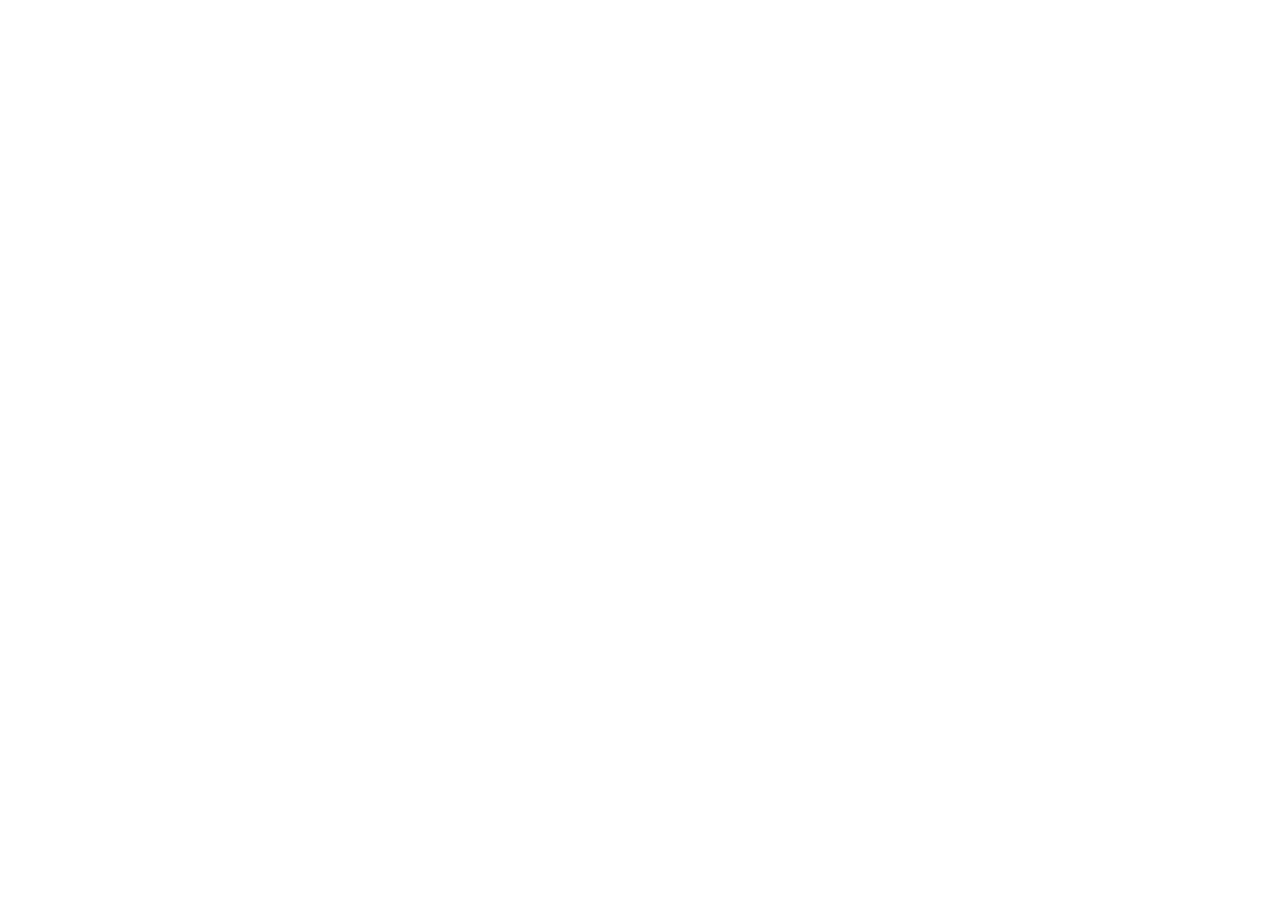
==== index.html @ 2d0242c8 "fix: I must add index.html to main folder but i create this in src. I fixed this problem" ====
<!DOCTYPE html>
<html lang="en">
<head>
    <meta charset="UTF-8">
    <meta name="viewport" content="width=device-width, initial-scale=1.0">
    <title>Document</title>
    <style src="/src/style.css"></style>
</head>
<body>
    
</body>
</html>
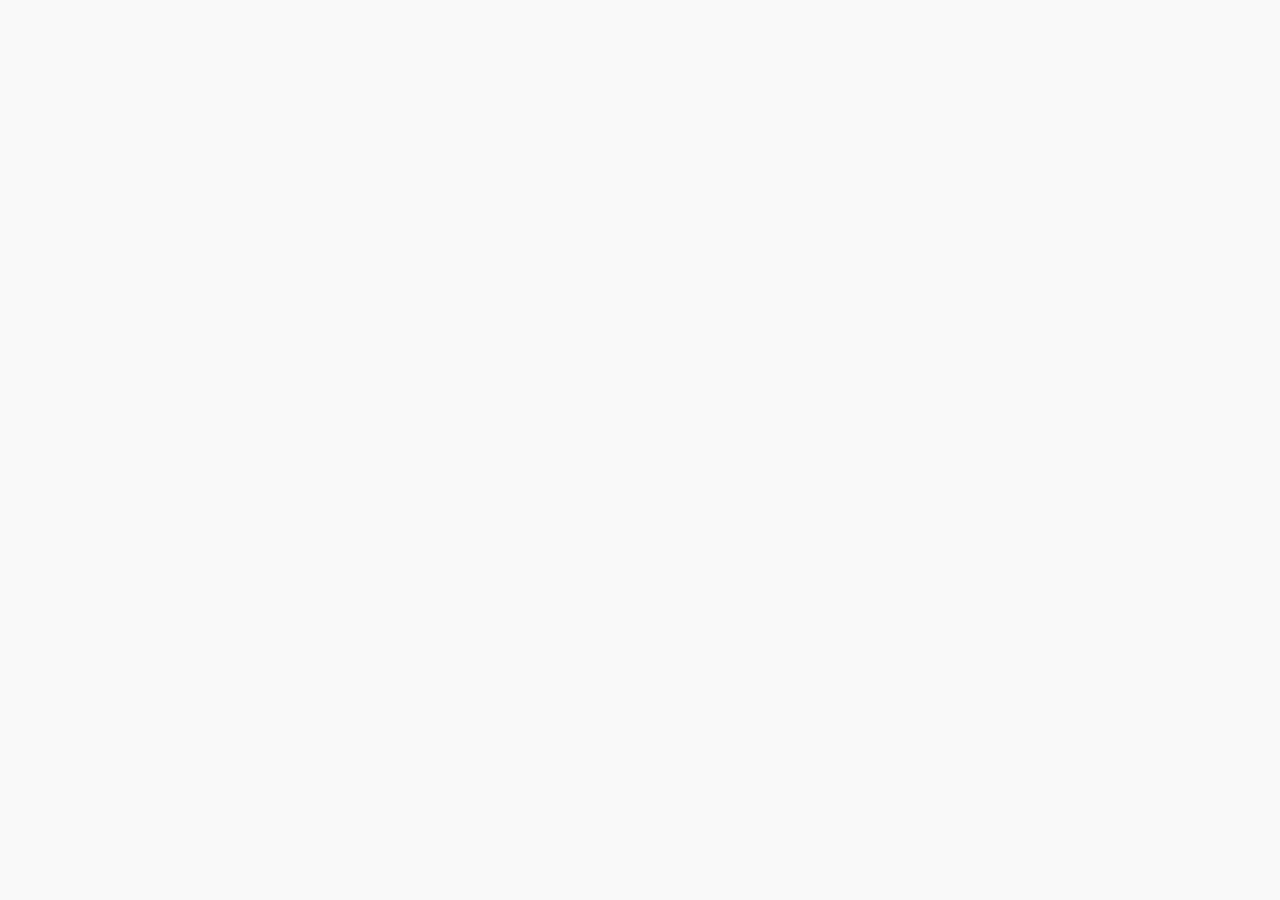
==== commit 730b8f96: "fix: fixed bug" ====
--- a/index.html
+++ b/index.html
@@ -4,9 +4,8 @@
     <meta charset="UTF-8">
     <meta name="viewport" content="width=device-width, initial-scale=1.0">
     <title>Document</title>
-    <style src="/src/style.css"></style>
+    <link rel="stylesheet" href="/src/style.css">
 </head>
 <body>
-    
 </body>
 </html>
--- a/src/style.css
+++ b/src/style.css
@@ -0,0 +1,19 @@
+* {
+    margin: 0;
+    padding: 0;
+    box-sizing: border-box;
+}
+
+html {
+    font-size: 16px;
+    scroll-behavior: smooth;
+}
+
+body {
+    font-family: Arial, Helvetica, sans-serif;
+    line-height: 1.6;
+    color: #333;
+    background-color: #f9f9f9;
+    -webkit-font-smoothing: antialiased;
+    text-rendering: optimizeLegibility;
+}
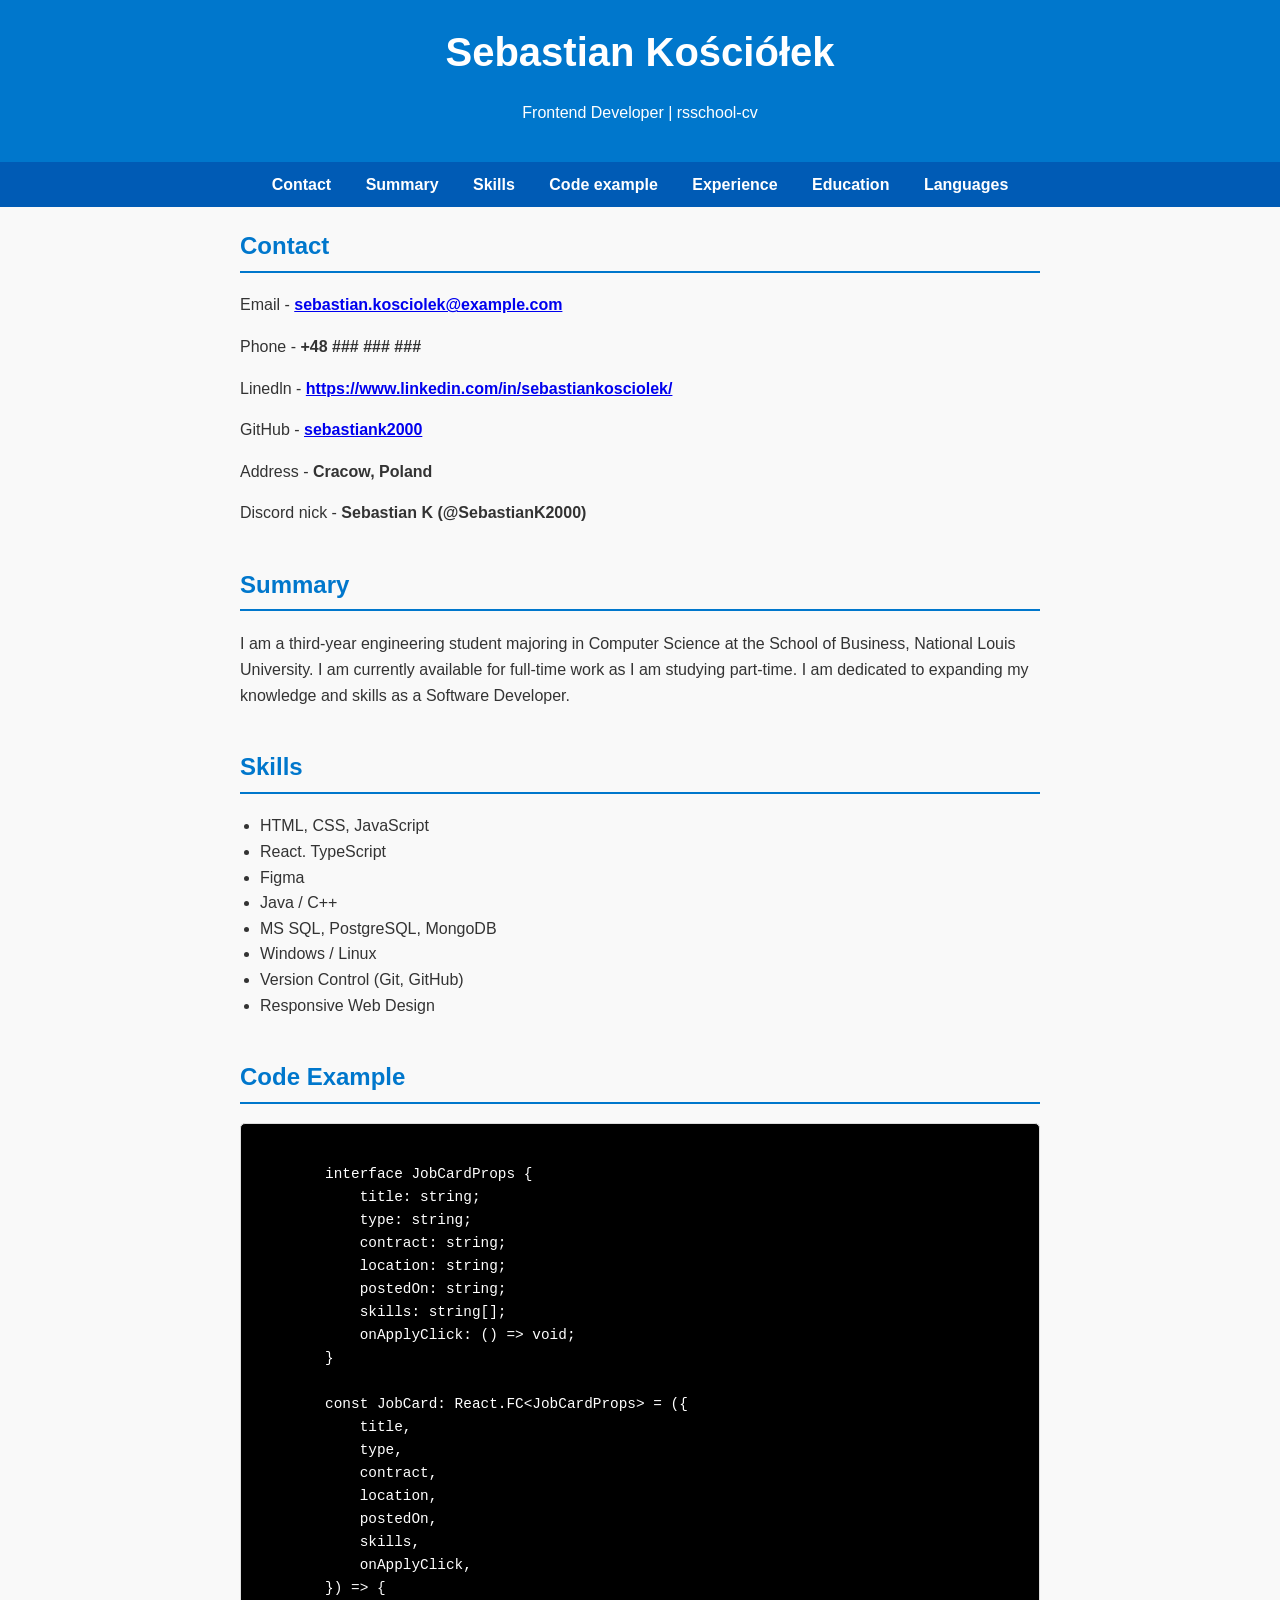
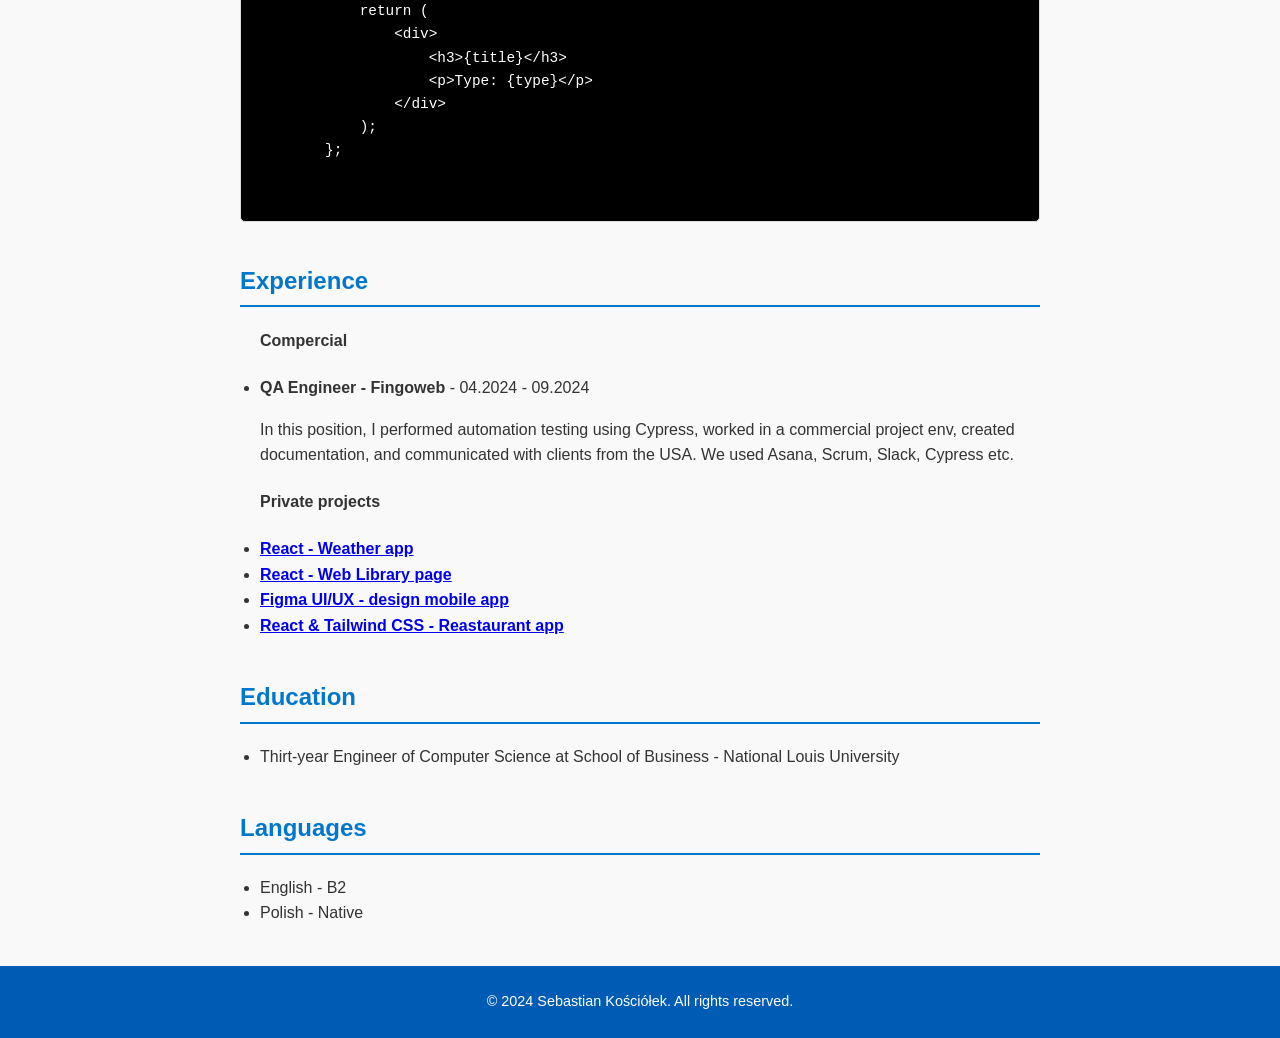
==== commit 5f5d6717: "refactor: I add new html strukture and styles" ====
--- a/index.html
+++ b/index.html
@@ -3,9 +3,127 @@
 <head>
     <meta charset="UTF-8">
     <meta name="viewport" content="width=device-width, initial-scale=1.0">
-    <title>Document</title>
-    <link rel="stylesheet" href="/src/style.css">
+    <meta name="description" content="rsschool-cv">
+    <title>rsschool-cv</title>
+    <link rel="stylesheet" href="style.css">
 </head>
 <body>
+    <header>
+        <div class="container">
+            <h1>Sebastian Kościółek</h1>
+            <p>Frontend Developer | rsschool-cv</p>
+        </div>
+    </header>
+    <nav>
+        <ul>
+            <li><a href="#contact">Contact</a></li>
+            <li><a href="#about">Summary</a></li>
+            <li><a href="#skills">Skills</a></li>
+            <li><a href="#code-example">Code example</a></li>
+            <li><a href="#projects">Experience</a></li>
+            <li><a href="#Education">Education</a></li>
+            <li><a href="#Languages">Languages</a></li>
+        </ul>
+    </nav>
+    <main>
+
+        <section id="contact">
+            <h2>Contact</h2>
+            <p>Email - <a href="mailto:sebastian.kosciolek@example.com"><strong>sebastian.kosciolek@example.com</strong></a></p>
+            <p>Phone - <strong>+48 ### ### ###</strong></p>
+            <p>Linedln - <a href="https://www.linkedin.com/in/sebastiankosciolek/" target="_blank"><strong>https://www.linkedin.com/in/sebastiankosciolek/</strong></a></p>
+            <p>GitHub - <a href="https://github.com/sebastiank2000" target="_blank"><strong>sebastiank2000</strong></a></p>
+            <p>Address - <strong>Cracow, Poland</strong></p>
+            <p>Discord nick  - <strong>Sebastian K (@SebastianK2000)</strong></p>
+        </section>
+
+        <section id="about">
+            <h2>Summary</h2>
+            <p>I am a third-year engineering student majoring in Computer Science at the School of Business, National Louis University. I am currently available for full-time work as I am studying part-time. I am dedicated to expanding my knowledge and skills as a Software Developer.</p>
+        </section>
+
+        <section id="skills">
+            <h2>Skills</h2>
+            <ul>
+                <li>HTML, CSS, JavaScript</li>
+                <li>React. TypeScript</li>
+                <li>Figma</li>
+                <li>Java / C++</li>
+                <li>MS SQL, PostgreSQL, MongoDB</li>
+                <li>Windows / Linux</li>
+                <li>Version Control (Git, GitHub)</li>
+                <li>Responsive Web Design</li>
+            </ul>
+        </section>
+
+        <section id="code-example">
+            <h2>Code Example</h2>
+            <pre>
+        <code>
+        interface JobCardProps {
+            title: string;
+            type: string;
+            contract: string;
+            location: string;
+            postedOn: string;
+            skills: string[];
+            onApplyClick: () => void;
+        }
+        
+        const JobCard: React.FC&lt;JobCardProps&gt; = ({
+            title,
+            type,
+            contract,
+            location,
+            postedOn,
+            skills,
+            onApplyClick,
+        }) => {
+            return (
+                &lt;div&gt;
+                    &lt;h3&gt;{title}&lt;/h3&gt;
+                    &lt;p&gt;Type: {type}&lt;/p&gt;
+                &lt;/div&gt;
+            );
+        };
+        </code>
+            </pre>
+        </section>
+
+        <section id="projects">
+            <h2>Experience</h2>
+            <ul>
+                <h4>Compercial</h4>
+                <li><strong>QA Engineer - Fingoweb</strong> - 04.2024 - 09.2024</li>
+                <p>In this position, I performed automation testing using Cypress, worked in a commercial project env, created documentation, and communicated with clients from the USA. We used Asana, Scrum, Slack, Cypress etc.</p>
+            </ul>
+            <ul>
+                <h4>Private projects</h4>
+                <li><a href="https://github.com/SebastianK2000/WeatherApp_React" target="_blank"><strong>React - Weather app</strong></a></li>
+                <li><a href="https://github.com/SebastianK2000/Manuskrypt" target="_blank"><strong>React - Web Library page</strong></a></li>
+                <li><a href="https://github.com/SebastianK2000/Manuskrypt" target="_blank"><strong>Figma UI/UX - design mobile app</strong></a></li>
+                <li><a href="https://github.com/SebastianK2000/spoonInHoney" target="_blank"><strong>React & Tailwind CSS - Reastaurant app</strong></a></li>
+            </ul>
+        </section>
+
+        <section id="Education">
+            <h2>Education</h2>
+            <ul>
+                <li>Thirt-year Engineer of Computer Science at School of Business - National Louis University</li>
+            </ul>
+        </section>
+
+        <section id="Languages">
+            <h2>Languages</h2>
+            <ul>
+                <li>English - B2</li>
+                <li>Polish - Native</li>
+            </ul>
+        </section>
+
+    </main>
+    <footer>
+        <p>&copy; 2024 Sebastian Kościółek. All rights reserved.</p>
+    </footer>
 </body>
-</html>+</html>
--- a/style.css
+++ b/style.css
@@ -0,0 +1,101 @@
+body {
+    font-family: Arial, sans-serif;
+    line-height: 1.6;
+    margin: 0;
+    padding: 0;
+    color: #333;
+    background-color: #f9f9f9;
+}
+
+header {
+    background-color: #0077cc;
+    color: #fff;
+    padding: 20px 0;
+    text-align: center;
+}
+
+header .container {
+    max-width: 800px;
+    margin: 0 auto;
+}
+
+header h1 {
+    margin: 0;
+    font-size: 2.5em;
+}
+
+nav {
+    background-color: #005bb5;
+    color: #fff;
+    padding: 10px 0;
+    text-align: center;
+}
+
+nav ul {
+    list-style: none;
+    margin: 0;
+    padding: 0;
+}
+
+nav ul li {
+    display: inline;
+    margin: 0 15px;
+}
+
+nav ul li a {
+    color: #fff;
+    text-decoration: none;
+    font-weight: bold;
+}
+
+nav ul li a:hover {
+    text-decoration: underline;
+}
+
+main {
+    max-width: 800px;
+    margin: 20px auto;
+    padding: 0 20px;
+}
+
+section {
+    margin-bottom: 40px;
+}
+
+section h2 {
+    color: #0077cc;
+    border-bottom: 2px solid #0077cc;
+    padding-bottom: 5px;
+}
+
+ul {
+    list-style-type: disc;
+    margin: 10px 0;
+    padding: 0 20px;
+}
+
+footer {
+    text-align: center;
+    padding: 10px 0;
+    background-color: #005bb5;
+    color: #fff;
+    font-size: 0.9em;
+}
+
+pre {
+    background-color: black;
+    border: 1px solid #ddd;
+    padding: 15px;
+    overflow-x: auto;
+    border-radius: 5px;
+}
+
+code {
+    font-family: 'Courier New', Courier, monospace;
+    font-size: 0.9em;
+    color: white;
+}
+
+section#code-example h2 {
+    margin-top: 0;
+}
